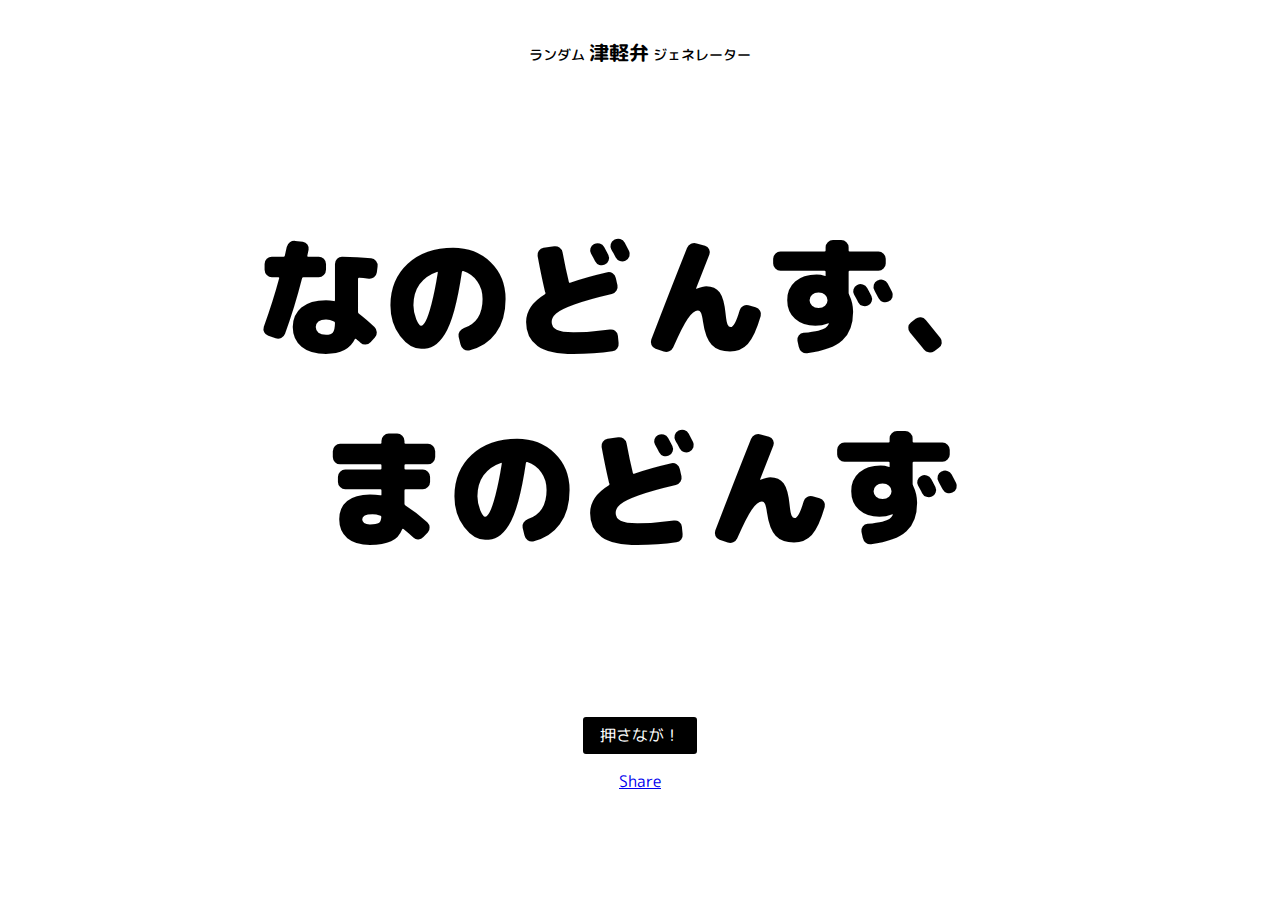
==== generator.html @ 541836b7 "Update generator.html" ====
<!doctype html>
<html>
<!--

                       #                                        # #                                   
                       #             #                          # #   #       #             ##        
   ##########         ##             #                                #       #             ##        
                      #             ##   #######         #######     ##       #             ##        
                     ##             #                 ####      #    #   ##########         ##        
                     #              #               ###          #   #        #             ##        
                     #              #                            #   #        #             #         
                    ## ###          #                            #   #        #             #         
                    # #   #         #                            #   #        #             #         
                    ##    #         #                           ##   #        #             #         
  #                ##     #         #   #                      ##    #    #####                       
  ##               #      #    #    #   #                    ###     #   #    ###                     
   ###             #      #   ##    # # ##                 ###       # # #    # ##          ##        
     #########    ##      #  ##     ##   ########                    ##  #   ##  ##         ##        
                  #        ###       #                                #   ####                        
                                                                                                      

This site brought to you be Queen & Co.
Feel free to get in touch: info@queenand.co

-->
<html>

<head>
    <title>津軽弁ジェネレーター</title>
    <meta charset="utf-8">
    <meta name="viewport" content="width=device-width">
    <link rel="icon" href="images/favicon.ico" type="image/x-icon">
    <script src="https://ajax.googleapis.com/ajax/libs/jquery/3.3.1/jquery.min.js"></script>
    <link href="//netdna.bootstrapcdn.com/font-awesome/4.0.3/css/font-awesome.css" rel="stylesheet">
    <link rel="stylesheet" href="/css/quote.css">
    <script type="text/javascript" src="js/generator.js"></script>


<meta property="og:title" content="ランダム 津軽弁 ジェネレーター">
<meta property="og:description" content="押さなが！">
<meta property="og:image" content="https://tsugaruben.com/images/konniduha.png">
<meta property="og:url" content="https://tsugaruben.com/generator">
<meta name="twitter:card" content="summary_large_image">
<meta property="og:site_name" content="ランダム 津軽弁 ジェネレーター">
<meta name="twitter:image:alt" content="こんにづは！">

</head>

<body>

<div id="fb-root"></div>
<script>(function(d, s, id) {
  var js, fjs = d.getElementsByTagName(s)[0];
  if (d.getElementById(id)) return;
  js = d.createElement(s); js.id = id;
  js.src = 'https://connect.facebook.net/en_US/sdk.js#xfbml=1&version=v3.2';
  fjs.parentNode.insertBefore(js, fjs);
}(document, 'script', 'facebook-jssdk'));</script>

    <div id="container">
        <h1>ランダム <div style="display:inline;font-size:20px;font-weight:700">津軽弁</div> ジェネレーター</h1>
        <div id="quoteContainer">
            <table style="width:100%">
                <p id="quote"></p>
            </table>
        </div>
        <div id="buttonContainer">
            <a href="#" id="quoteButton">押さなが！</a><p>
            <div class="fb-share-button" data-href="https://tsugaruben.com/generator" data-layout="box_count" data-size="small" data-mobile-iframe="true"><a target="_blank" href="https://www.facebook.com/sharer/sharer.php?u=https%3A%2F%2Ftsugaruben.com%2Fgenerator&amp;src=sdkpreparse" class="fb-xfbml-parse-ignore">Share</a></div>
        </div>
    </div>
</body>

</html>
---- css/quote.css ----
@import url('https://fonts.googleapis.com/css?family=M+PLUS+Rounded+1c:400,500,700,900&subset=japanese');

body {
  font-family: "M PLUS Rounded 1c", sans-serif;
  color: #000;
  text-align: center;
}

#container {
  width: auto;
  padding: 20px 0;
}

#container h1 {
  width: 100%;
  text-align: center;
  font-weight:500;
  font-size: 14px;
  color: #000;
}

#quoteContainer {
  display: flex;
  width: 100%;
  margin: 0;
  font-size: 10vw;
  font-weight: 900;
  vertical-align: middle;
  align-items: center;
  height: 70vh;
}

#quoteContainer p {
  width: 100%;
  vertical-align: middle;
}

#buttonContainer {
  width: 100%;
  text-align: center;
}

#quoteButton {
  background-color: #000;
  width: 100px;
  margin-top: 10px;
  border: 2px solid #000;
  border-radius: 3px;
  color: #FFF;
  font-family: inherit;
  font-weight: 400;
  padding: 5px;
  text-decoration: none;
  text-align: center;
  display: inline-block;
}

#quoteButton:active {
  cursor: pointer;
}

.shareButton {
  background-color: #7EEEE4;
  width: 50px;
  margin-top: 10px;
  border: 2px solid #7EEEE4;
  border-radius: 3px;
  font-family: inherit;
  font-weight: bold;
  padding: 5px;
  text-decoration: none;
}


.shareButton:before {
  font-family: FontAwesome;
  margin: 10px;
}

#quoteName {
  text-align: center;
}

@media all and (max-width: 700px) {
 
#quoteContainer {
  font-size: 10vw;
  height: 50vh;
}
    
}
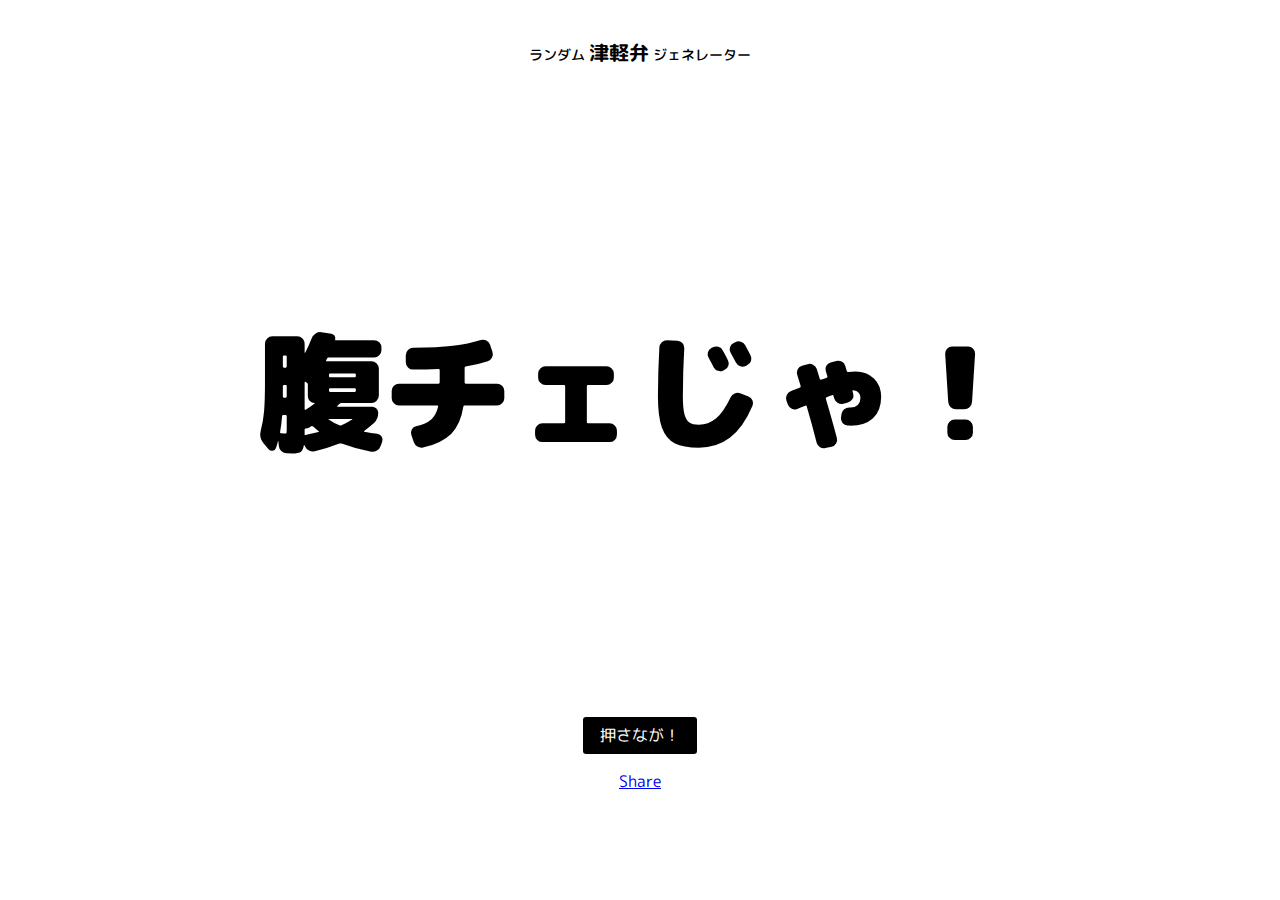
==== commit 22636d08: "Update generator.html" ====
--- a/generator.html
+++ b/generator.html
@@ -38,7 +38,7 @@
 
 <meta property="og:title" content="ランダム 津軽弁 ジェネレーター">
 <meta property="og:description" content="押さなが！">
-<meta property="og:image" content="https://tsugaruben.com/images/konniduha.png">
+<meta property="og:image" content="https://tsugaruben.com/images/waiha.png">
 <meta property="og:url" content="https://tsugaruben.com/generator">
 <meta name="twitter:card" content="summary_large_image">
 <meta property="og:site_name" content="ランダム 津軽弁 ジェネレーター">
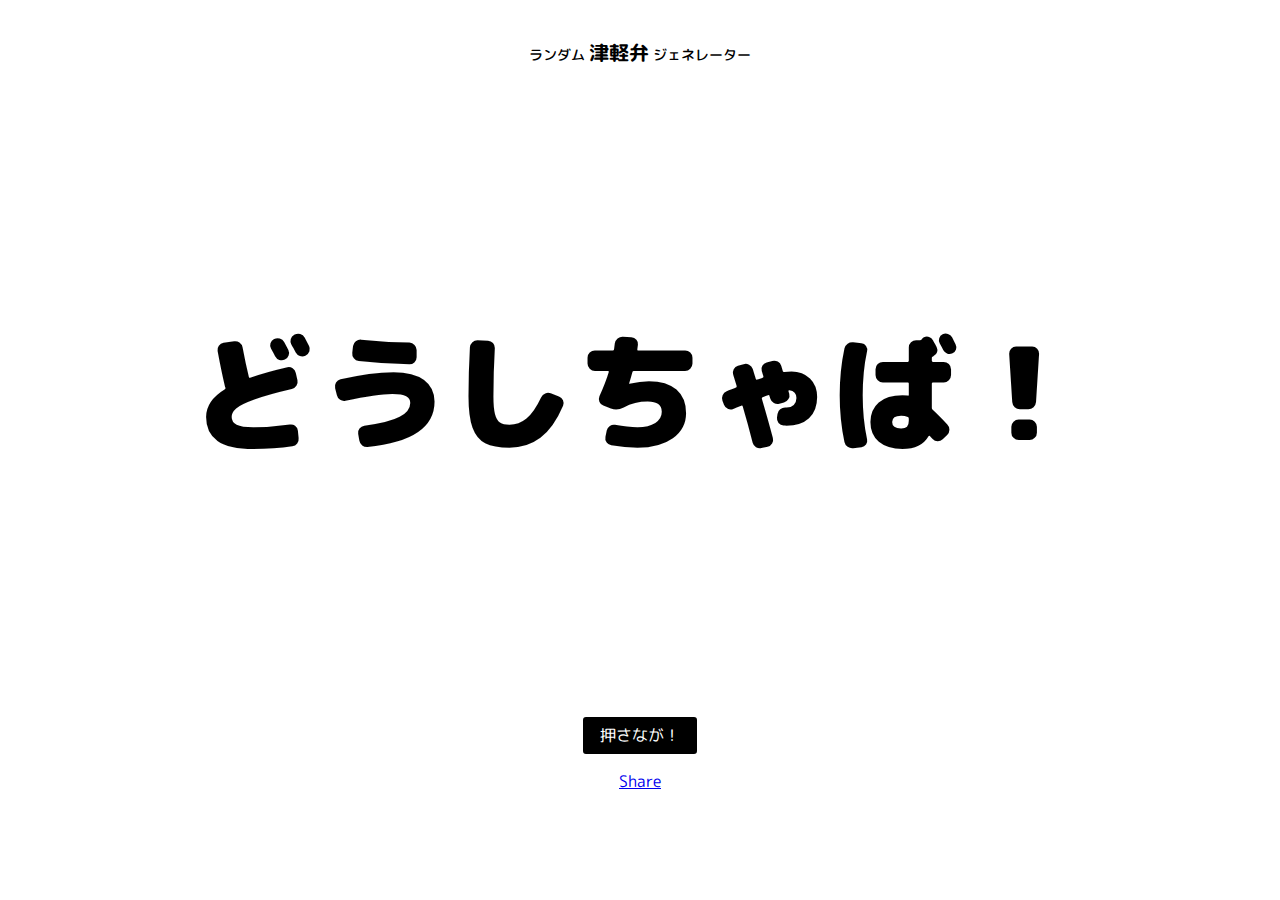
==== commit 603555aa: "Update generator.html" ====
--- a/generator.html
+++ b/generator.html
@@ -42,7 +42,7 @@
 <meta property="og:url" content="https://tsugaruben.com/generator">
 <meta name="twitter:card" content="summary_large_image">
 <meta property="og:site_name" content="ランダム 津軽弁 ジェネレーター">
-<meta name="twitter:image:alt" content="こんにづは！">
+<meta name="twitter:image:alt" content="わいは！">
 
 </head>
 
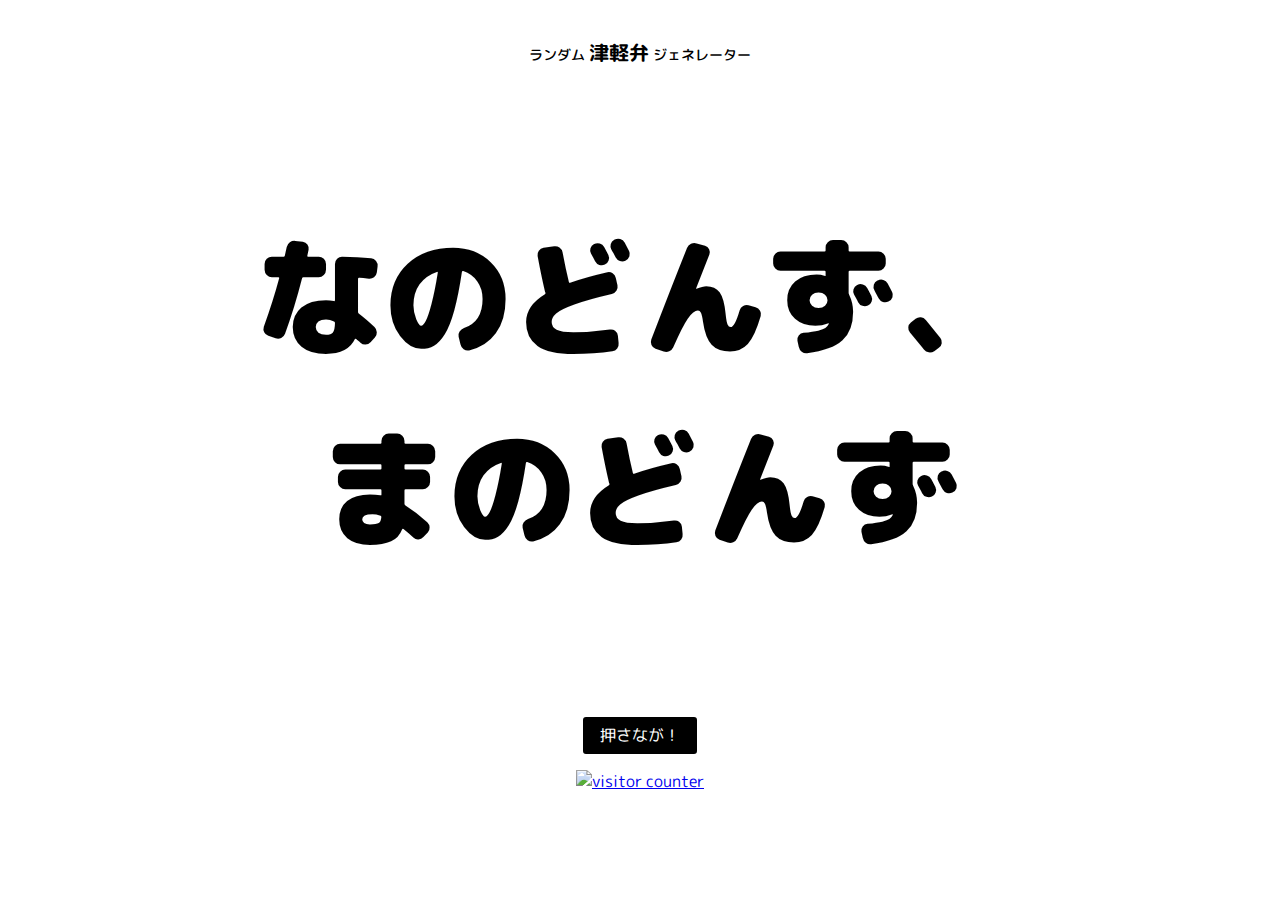
==== commit 8788cf39: "Update generator.html" ====
--- a/generator.html
+++ b/generator.html
@@ -34,29 +34,27 @@
     <link href="//netdna.bootstrapcdn.com/font-awesome/4.0.3/css/font-awesome.css" rel="stylesheet">
     <link rel="stylesheet" href="/css/quote.css">
     <script type="text/javascript" src="js/generator.js"></script>
-
-
-<meta property="og:title" content="ランダム 津軽弁 ジェネレーター">
-<meta property="og:description" content="押さなが！">
-<meta property="og:image" content="https://tsugaruben.com/images/waiha.png">
-<meta property="og:url" content="https://tsugaruben.com/generator">
-<meta name="twitter:card" content="summary_large_image">
-<meta property="og:site_name" content="ランダム 津軽弁 ジェネレーター">
-<meta name="twitter:image:alt" content="わいは！">
-
+    <meta property="og:title" content="ランダム 津軽弁 ジェネレーター">
+    <meta property="og:description" content="押さなが！">
+    <meta property="og:image" content="https://tsugaruben.com/images/waiha.png">
+    <meta property="og:url" content="https://tsugaruben.com/generator">
+    <meta name="twitter:card" content="summary_large_image">
+    <meta property="og:site_name" content="ランダム 津軽弁 ジェネレーター">
+    <meta name="twitter:image:alt" content="わいは！">
 </head>
 
 <body>
-
-<div id="fb-root"></div>
-<script>(function(d, s, id) {
-  var js, fjs = d.getElementsByTagName(s)[0];
-  if (d.getElementById(id)) return;
-  js = d.createElement(s); js.id = id;
-  js.src = 'https://connect.facebook.net/en_US/sdk.js#xfbml=1&version=v3.2';
-  fjs.parentNode.insertBefore(js, fjs);
-}(document, 'script', 'facebook-jssdk'));</script>
-
+    <div id="fb-root"></div>
+    <script>
+    (function(d, s, id) {
+        var js, fjs = d.getElementsByTagName(s)[0];
+        if (d.getElementById(id)) return;
+        js = d.createElement(s);
+        js.id = id;
+        js.src = 'https://connect.facebook.net/en_US/sdk.js#xfbml=1&version=v3.2';
+        fjs.parentNode.insertBefore(js, fjs);
+    }(document, 'script', 'facebook-jssdk'));
+    </script>
     <div id="container">
         <h1>ランダム <div style="display:inline;font-size:20px;font-weight:700">津軽弁</div> ジェネレーター</h1>
         <div id="quoteContainer">
@@ -65,8 +63,9 @@
             </table>
         </div>
         <div id="buttonContainer">
-            <a href="#" id="quoteButton">押さなが！</a><p>
-            <div class="fb-share-button" data-href="https://tsugaruben.com/generator" data-layout="box_count" data-size="small" data-mobile-iframe="true"><a target="_blank" href="https://www.facebook.com/sharer/sharer.php?u=https%3A%2F%2Ftsugaruben.com%2Fgenerator&amp;src=sdkpreparse" class="fb-xfbml-parse-ignore">Share</a></div>
+            <a href="#" id="quoteButton">押さなが！</a>
+            <p>
+                <a href="http://www.cutercounter.com/" target="_blank"><img src="http://www.cutercounter.com/hit.php?id=gmnnfon&nd=6&style=24" border="0" alt="visitor counter"></a>
         </div>
     </div>
 </body>
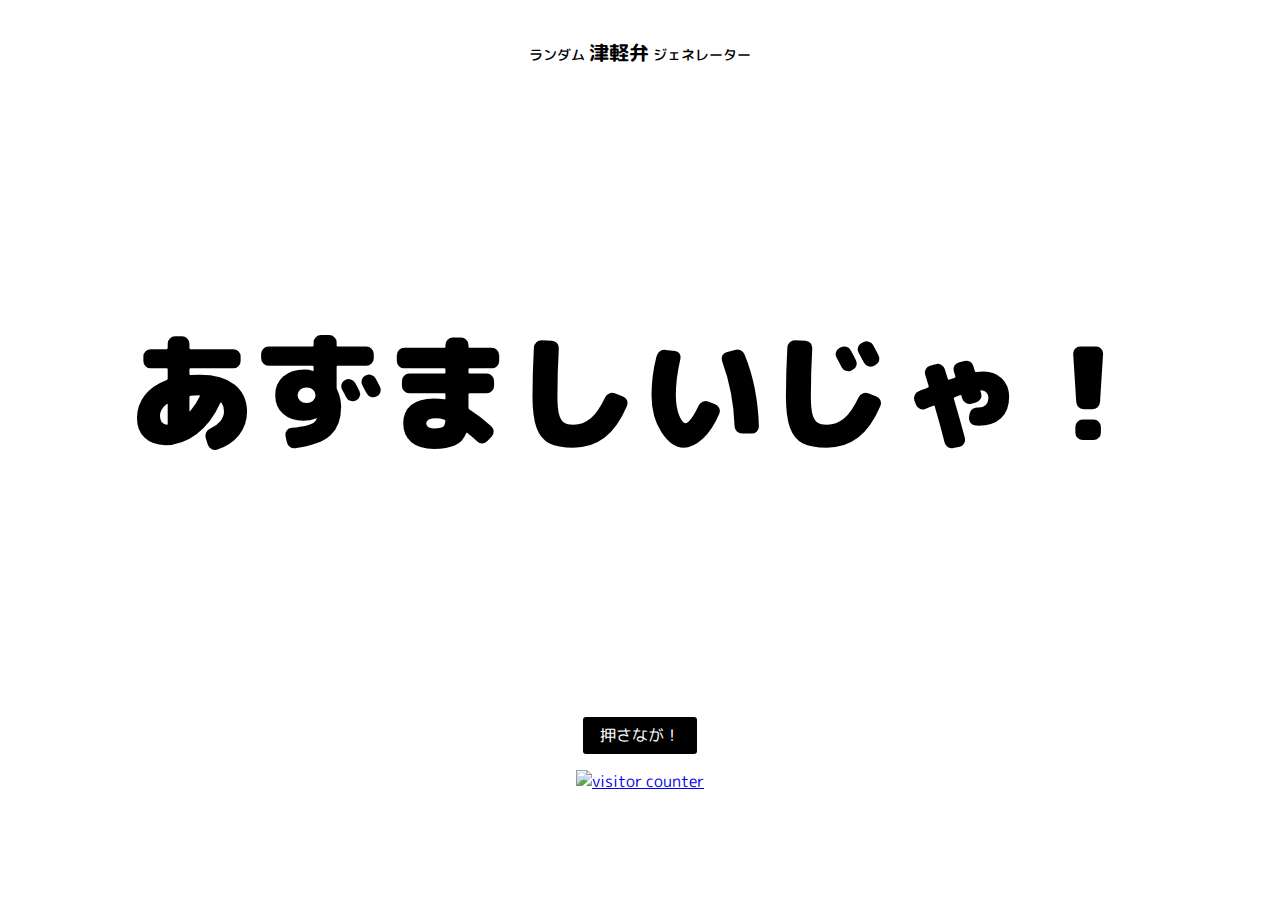
==== commit ace35820: "Update generator.html" ====
--- a/generator.html
+++ b/generator.html
@@ -44,17 +44,6 @@
 </head>
 
 <body>
-    <div id="fb-root"></div>
-    <script>
-    (function(d, s, id) {
-        var js, fjs = d.getElementsByTagName(s)[0];
-        if (d.getElementById(id)) return;
-        js = d.createElement(s);
-        js.id = id;
-        js.src = 'https://connect.facebook.net/en_US/sdk.js#xfbml=1&version=v3.2';
-        fjs.parentNode.insertBefore(js, fjs);
-    }(document, 'script', 'facebook-jssdk'));
-    </script>
     <div id="container">
         <h1>ランダム <div style="display:inline;font-size:20px;font-weight:700">津軽弁</div> ジェネレーター</h1>
         <div id="quoteContainer">
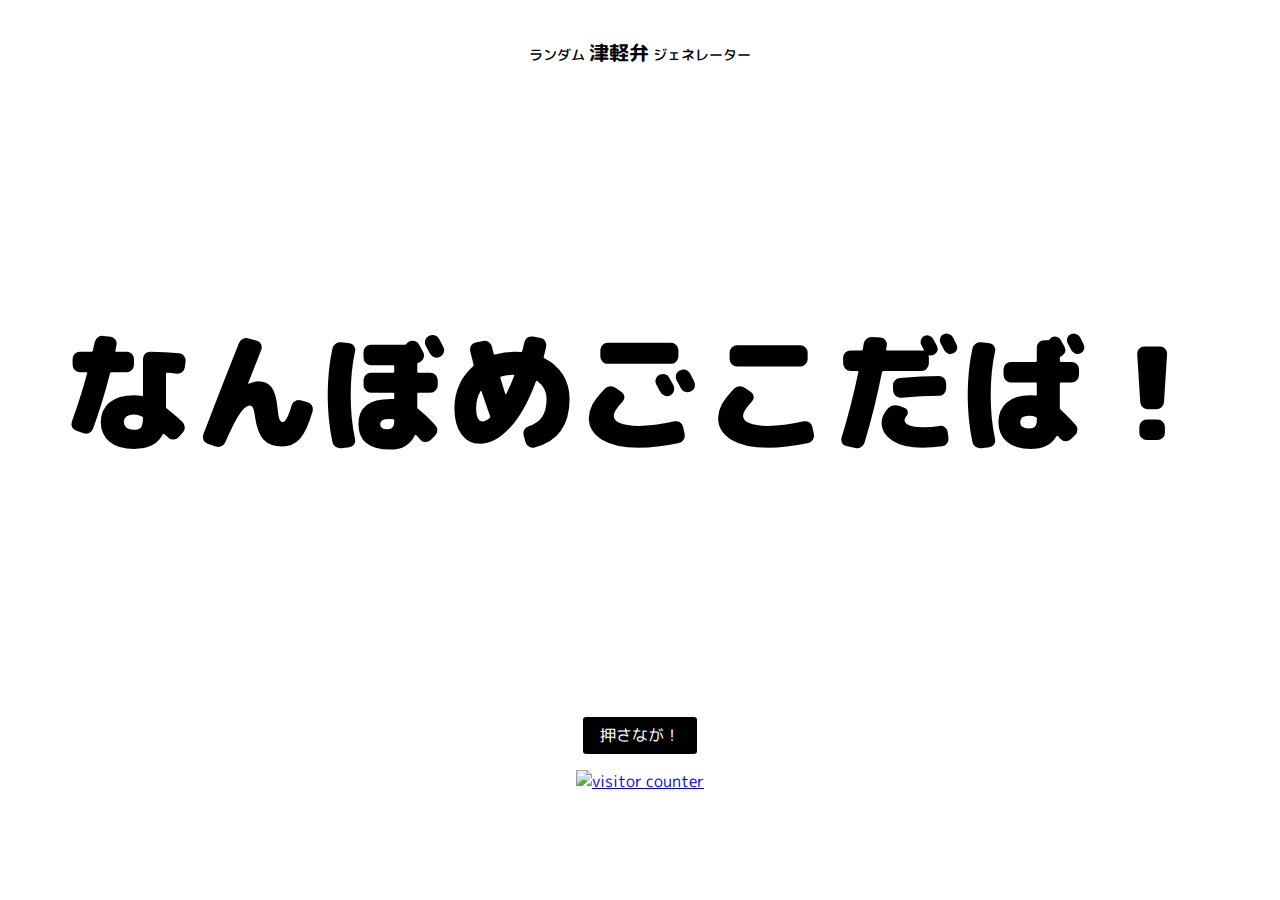
==== commit 466a1f73: "Update generator.html" ====
--- a/generator.html
+++ b/generator.html
@@ -1,5 +1,4 @@
 <!doctype html>
-<html>
 <!--
 
                        #                                        # #                                   
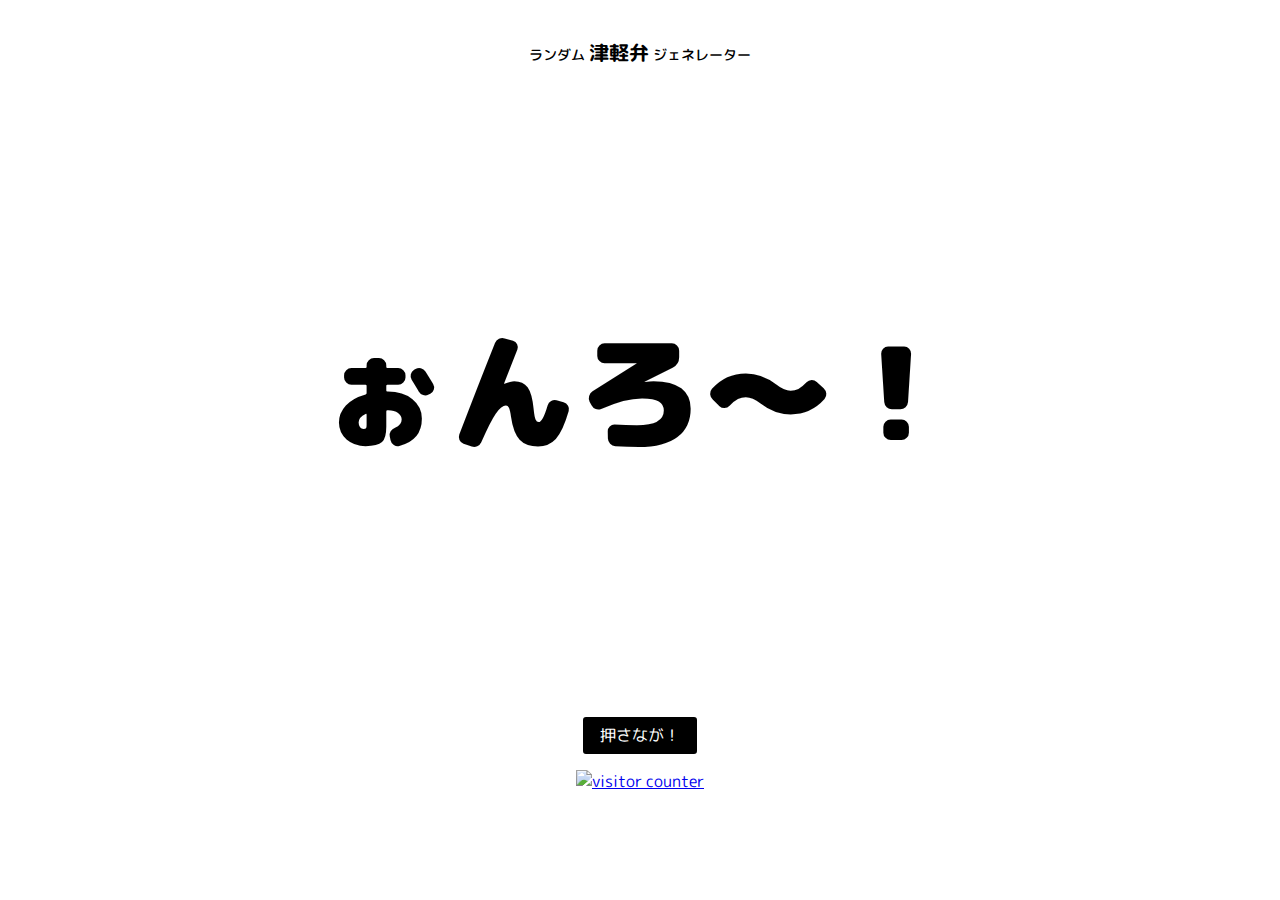
==== commit b300e3da: "Update generator.html" ====
--- a/generator.html
+++ b/generator.html
@@ -30,7 +30,6 @@
     <meta name="viewport" content="width=device-width">
     <link rel="icon" href="images/favicon.ico" type="image/x-icon">
     <script src="https://ajax.googleapis.com/ajax/libs/jquery/3.3.1/jquery.min.js"></script>
-    <link href="//netdna.bootstrapcdn.com/font-awesome/4.0.3/css/font-awesome.css" rel="stylesheet">
     <link rel="stylesheet" href="/css/quote.css">
     <script type="text/javascript" src="js/generator.js"></script>
     <meta property="og:title" content="ランダム 津軽弁 ジェネレーター">
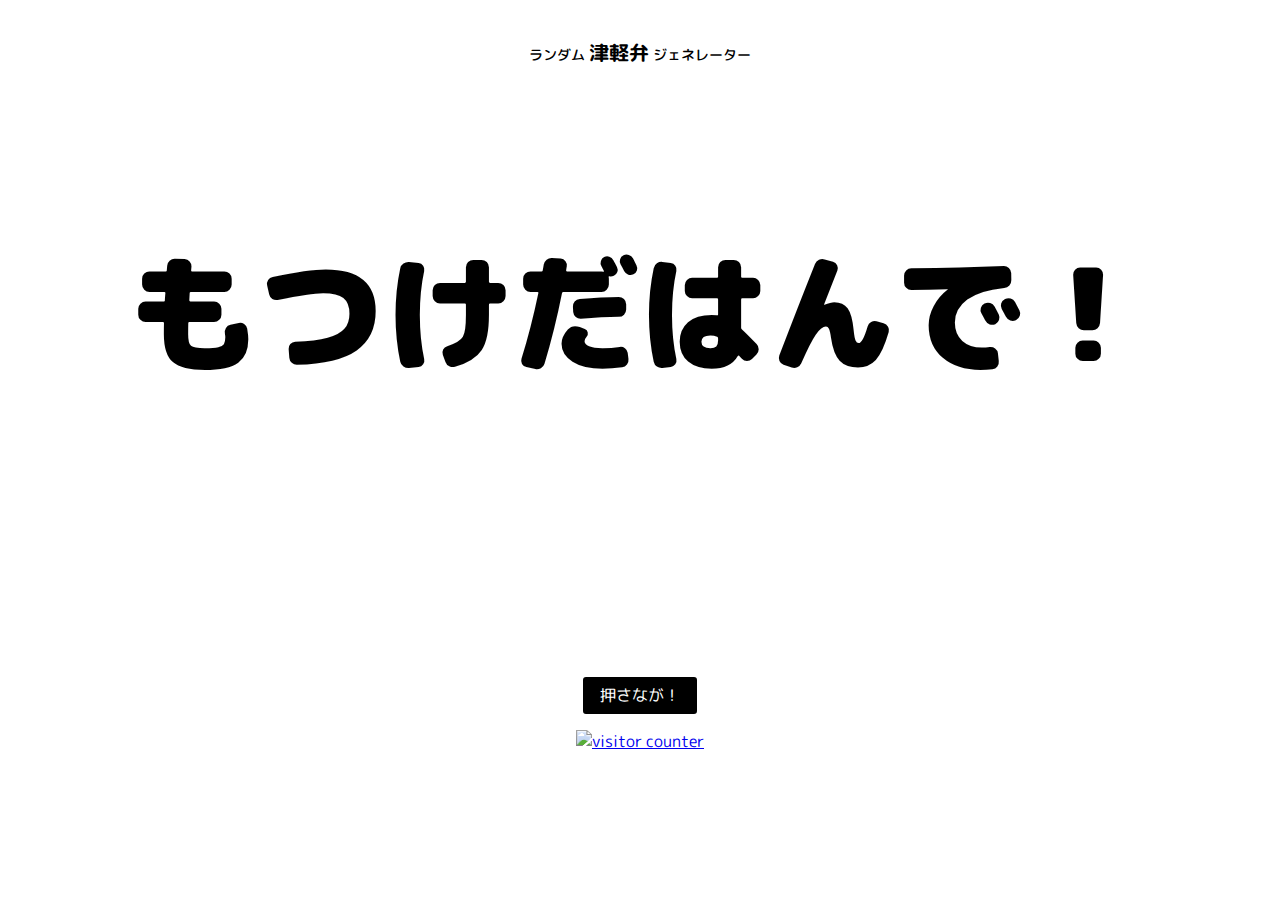
==== commit e2d8acf2: "Update generator.html" ====
--- a/generator.html
+++ b/generator.html
@@ -47,6 +47,7 @@
         <div id="quoteContainer">
             <table style="width:100%">
                 <p id="quote"></p>
+                <p id="quoteName"></p>
             </table>
         </div>
         <div id="buttonContainer">
--- a/css/quote.css
+++ b/css/quote.css
@@ -20,14 +20,15 @@
 }
 
 #quoteContainer {
-  display: flex;
+  display: block;
   width: 100%;
   margin: 0;
+  margin-top: 150px;
   font-size: 10vw;
   font-weight: 900;
   vertical-align: middle;
   align-items: center;
-  height: 70vh;
+  height: 50vh;
 }
 
 #quoteContainer p {
@@ -78,14 +79,16 @@
 }
 
 #quoteName {
-  text-align: center;
+  font-weight: 500;
+  font-size: 2vh;
 }
 
 @media all and (max-width: 700px) {
  
 #quoteContainer {
+  margin-top: 75px;
   font-size: 10vw;
-  height: 50vh;
+  height: 30vh;
 }
     
 }